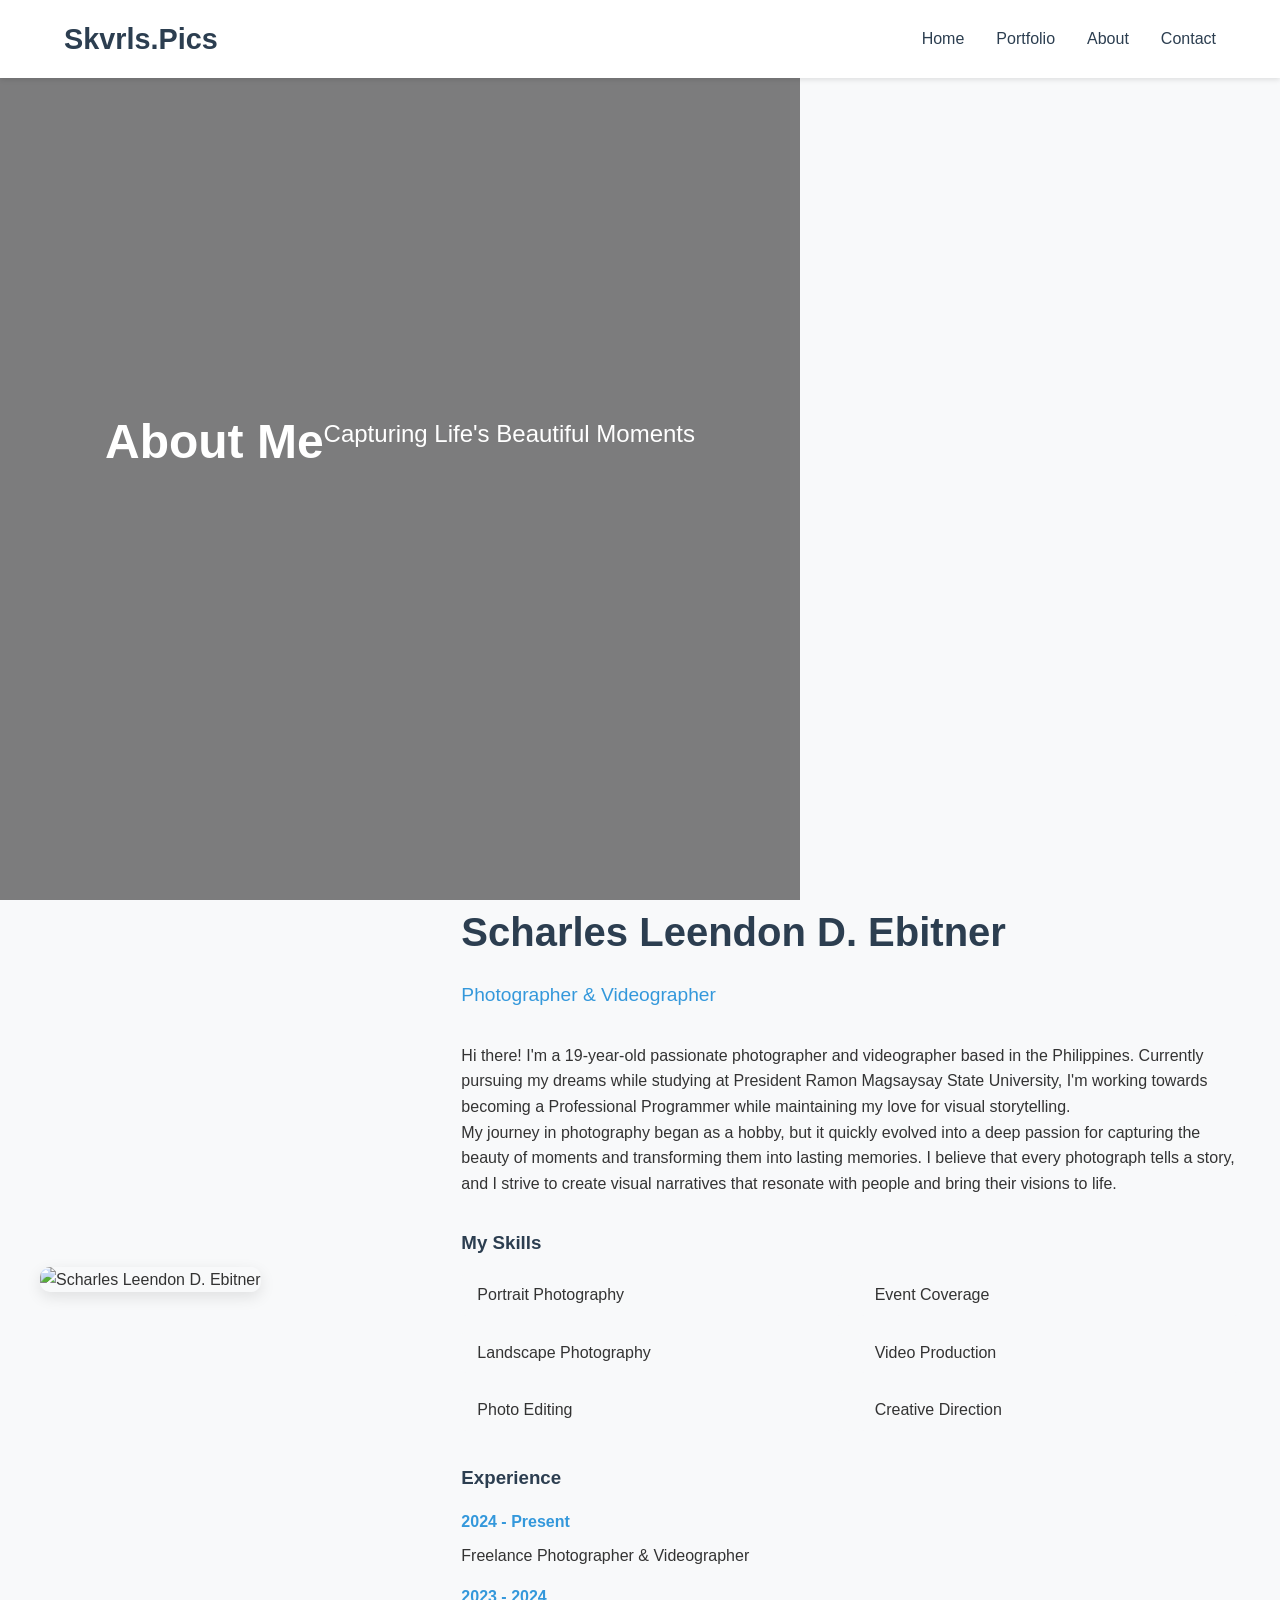
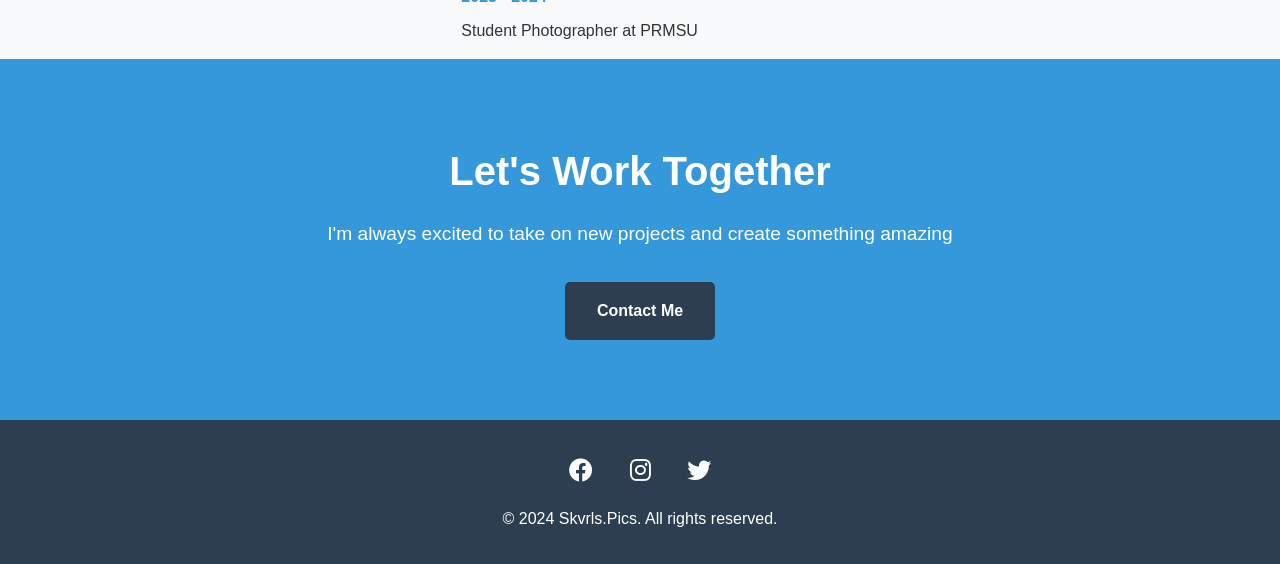
==== about.html @ 238830a1 "Add files via upload" ====
<!DOCTYPE html>
<html lang="en">
<head>
    <meta charset="utf-8">
    <title>About - Skvrls.Pics</title>
    <link rel="stylesheet" href="style.css">
    <link rel="stylesheet" href="https://cdnjs.cloudflare.com/ajax/libs/font-awesome/6.0.0/css/all.min.css">
</head>
<body>
    <nav class="navbar">
        <div class="nav-brand">
            <h1>Skvrls.Pics</h1>
        </div>
        <ul>
            <li><a href="index.html">Home</a></li>
            <li><a href="portfolio.html">Portfolio</a></li>
            <li><a href="about.html">About</a></li>
            <li><a href="contact.html">Contact</a></li>
        </ul>
    </nav>

    <main>
        <section class="about-hero">
            <h1>About Me</h1>
            <p>Capturing Life's Beautiful Moments</p>
        </section>

        <section class="about-content">
            <div class="about-image">
                <img src="https://via.placeholder.com/400x500" alt="Scharles Leendon D. Ebitner">
            </div>
            <div class="about-text">
                <h2>Scharles Leendon D. Ebitner</h2>
                <p class="subtitle">Photographer & Videographer</p>
                
                <div class="about-details">
                    <p>Hi there! I'm a 19-year-old passionate photographer and videographer based in the Philippines. Currently pursuing my dreams while studying at President Ramon Magsaysay State University, I'm working towards becoming a Professional Programmer while maintaining my love for visual storytelling.</p>
                    
                    <p>My journey in photography began as a hobby, but it quickly evolved into a deep passion for capturing the beauty of moments and transforming them into lasting memories. I believe that every photograph tells a story, and I strive to create visual narratives that resonate with people and bring their visions to life.</p>

                    <div class="skills">
                        <h3>My Skills</h3>
                        <ul>
                            <li>Portrait Photography</li>
                            <li>Event Coverage</li>
                            <li>Landscape Photography</li>
                            <li>Video Production</li>
                            <li>Photo Editing</li>
                            <li>Creative Direction</li>
                        </ul>
                    </div>

                    <div class="experience">
                        <h3>Experience</h3>
                        <div class="timeline">
                            <div class="timeline-item">
                                <h4>2024 - Present</h4>
                                <p>Freelance Photographer & Videographer</p>
                            </div>
                            <div class="timeline-item">
                                <h4>2023 - 2024</h4>
                                <p>Student Photographer at PRMSU</p>
                            </div>
                        </div>
                    </div>
                </div>
            </div>
        </section>

        <section class="cta-section">
            <h2>Let's Work Together</h2>
            <p>I'm always excited to take on new projects and create something amazing</p>
            <a href="contact.html" class="cta-button">Contact Me</a>
        </section>
    </main>

    <footer>
        <div class="social-links">
            <a href="#"><i class="fab fa-facebook"></i></a>
            <a href="#"><i class="fab fa-instagram"></i></a>
            <a href="#"><i class="fab fa-twitter"></i></a>
        </div>
        <p>&copy; 2024 Skvrls.Pics. All rights reserved.</p>
    </footer>
</body>
</html>
---- style.css ----
/* Reset and Base Styles */
* {
    padding: 0;
    margin: 0;
    box-sizing: border-box;
    font-family: 'Poppins', Arial, sans-serif;
}

body {
    margin: 0;
    background-color: #f8f9fa;
    color: #333;
    line-height: 1.6;
}

/* Navigation */
.navbar {
    background-color: #fff;
    padding: 1rem 5%;
    display: flex;
    justify-content: space-between;
    align-items: center;
    box-shadow: 0 2px 5px rgba(0,0,0,0.1);
    position: fixed;
    width: 100%;
    top: 0;
    z-index: 1000;
}

.nav-brand h1 {
    color: #2c3e50;
    font-size: 1.8rem;
    margin: 0;
}

.navbar ul {
    list-style-type: none;
    display: flex;
    gap: 2rem;
}

.navbar a {
    color: #2c3e50;
    text-decoration: none;
    font-weight: 500;
    transition: color 0.3s ease;
}

.navbar a:hover {
    color: #3498db;
}

/* Hero Section */
.hero, .portfolio-header, .about-hero, .contact-hero {
    height: 100vh;
    background: linear-gradient(rgba(0,0,0,0.5), rgba(0,0,0,0.5)), url('https://images.unsplash.com/photo-1516035069371-29a1b244cc32?ixlib=rb-1.2.1&auto=format&fit=crop&w=1950&q=80');
    background-size: cover;
    background-position: center;
    display: flex;
    align-items: center;
    justify-content: center;
    text-align: center;
    color: white;
    padding: 0 1rem;
}

.hero-content, .portfolio-header, .about-hero, .contact-hero {
    max-width: 800px;
}

.hero h2, .portfolio-header h1, .about-hero h1, .contact-hero h1 {
    font-size: 3rem;
    margin-bottom: 1rem;
    animation: fadeInUp 1s ease;
}

.hero p, .portfolio-header p, .about-hero p, .contact-hero p {
    font-size: 1.5rem;
    margin-bottom: 2rem;
    animation: fadeInUp 1s ease 0.3s;
}

/* About Section */
.about-section {
    padding: 5rem 10%;
    background-color: #fff;
}

.about-content {
    max-width: 1200px;
    margin: 0 auto;
    display: grid;
    grid-template-columns: 1fr 2fr;
    gap: 2rem;
    align-items: center;
}

.about-image img {
    width: 100%;
    border-radius: 10px;
    box-shadow: 0 5px 15px rgba(0,0,0,0.1);
}

.about-text h2 {
    color: #2c3e50;
    margin-bottom: 1rem;
    font-size: 2.5rem;
}

.subtitle {
    color: #3498db;
    font-size: 1.2rem;
    margin-bottom: 2rem;
}

.skills, .experience {
    margin-top: 2rem;
}

.skills h3, .experience h3 {
    color: #2c3e50;
    margin-bottom: 1rem;
}

.skills ul {
    list-style: none;
    display: grid;
    grid-template-columns: repeat(2, 1fr);
    gap: 1rem;
}

.skills li {
    padding: 0.5rem 1rem;
    background-color: #f8f9fa;
    border-radius: 5px;
}

.timeline {
    margin-top: 1rem;
}

.timeline-item {
    margin-bottom: 1rem;
}

.timeline-item h4 {
    color: #3498db;
    margin-bottom: 0.5rem;
}

/* Portfolio Section */
.portfolio-filters {
    text-align: center;
    margin: 2rem 0;
}

.filter-btn {
    padding: 0.5rem 1.5rem;
    margin: 0 0.5rem;
    background: none;
    border: 2px solid #3498db;
    color: #3498db;
    border-radius: 5px;
    cursor: pointer;
    transition: all 0.3s ease;
}

.filter-btn.active, .filter-btn:hover {
    background-color: #3498db;
    color: white;
}

.portfolio-grid {
    display: grid;
    grid-template-columns: repeat(auto-fit, minmax(300px, 1fr));
    gap: 2rem;
    padding: 2rem;
}

.portfolio-item {
    position: relative;
    overflow: hidden;
    border-radius: 10px;
    box-shadow: 0 5px 15px rgba(0,0,0,0.1);
}

.portfolio-item img {
    width: 100%;
    height: 300px;
    object-fit: cover;
    transition: transform 0.3s ease;
}

.portfolio-overlay {
    position: absolute;
    bottom: 0;
    left: 0;
    right: 0;
    background: linear-gradient(transparent, rgba(0,0,0,0.8));
    padding: 1rem;
    color: white;
    transform: translateY(100%);
    transition: transform 0.3s ease;
}

.portfolio-item:hover .portfolio-overlay {
    transform: translateY(0);
}

/* Contact Section */
.contact-content {
    display: grid;
    grid-template-columns: 1fr 2fr;
    gap: 4rem;
    max-width: 1200px;
    margin: 0 auto;
    padding: 5rem 10%;
}

.contact-info {
    background-color: #2c3e50;
    color: white;
    padding: 2rem;
    border-radius: 10px;
}

.info-item {
    display: flex;
    align-items: center;
    margin-bottom: 1.5rem;
}

.info-item i {
    margin-right: 1rem;
    font-size: 1.2rem;
}

.contact-form {
    background-color: white;
    padding: 2rem;
    border-radius: 10px;
    box-shadow: 0 5px 15px rgba(0,0,0,0.1);
}

.form-group {
    margin-bottom: 1.5rem;
}

.form-group label {
    display: block;
    margin-bottom: 0.5rem;
    color: #2c3e50;
}

.form-group input,
.form-group textarea {
    width: 100%;
    padding: 0.8rem;
    border: 1px solid #ddd;
    border-radius: 5px;
    font-size: 1rem;
}

/* FAQ Section */
.faq-section {
    padding: 5rem 10%;
    background-color: #f8f9fa;
}

.faq-grid {
    display: grid;
    grid-template-columns: repeat(auto-fit, minmax(300px, 1fr));
    gap: 2rem;
    margin-top: 2rem;
}

.faq-item {
    background-color: white;
    padding: 2rem;
    border-radius: 10px;
    box-shadow: 0 5px 15px rgba(0,0,0,0.1);
}

.faq-item h3 {
    color: #2c3e50;
    margin-bottom: 1rem;
}

/* CTA Section */
.cta-section {
    padding: 5rem 10%;
    text-align: center;
    background-color: #3498db;
    color: white;
}

.cta-section h2 {
    font-size: 2.5rem;
    margin-bottom: 1rem;
}

.cta-section p {
    font-size: 1.2rem;
    margin-bottom: 2rem;
}

/* Buttons */
.cta-button {
    display: inline-block;
    padding: 1rem 2rem;
    background-color: #2c3e50;
    color: white;
    text-decoration: none;
    border-radius: 5px;
    transition: background-color 0.3s ease;
    font-weight: bold;
    border: none;
    cursor: pointer;
}

.cta-button:hover {
    background-color: #1a252f;
}

/* Footer */
footer {
    background-color: #2c3e50;
    color: white;
    padding: 2rem;
    text-align: center;
}

.social-links {
    margin-bottom: 1rem;
}

.social-links a {
    color: white;
    font-size: 1.5rem;
    margin: 0 1rem;
    transition: color 0.3s ease;
}

.social-links a:hover {
    color: #3498db;
}

/* Animations */
@keyframes fadeInUp {
    from {
        opacity: 0;
        transform: translateY(20px);
    }
    to {
        opacity: 1;
        transform: translateY(0);
    }
}

/* Responsive Design */
@media (max-width: 768px) {
    .navbar {
        flex-direction: column;
        padding: 1rem;
    }

    .navbar ul {
        margin-top: 1rem;
        gap: 1rem;
    }

    .hero h2, .portfolio-header h1, .about-hero h1, .contact-hero h1 {
        font-size: 2rem;
    }

    .hero p, .portfolio-header p, .about-hero p, .contact-hero p {
        font-size: 1.2rem;
    }

    .about-content, .contact-content {
        grid-template-columns: 1fr;
        padding: 3rem 5%;
    }

    .skills ul {
        grid-template-columns: 1fr;
    }

    .portfolio-grid {
        grid-template-columns: 1fr;
    }
}
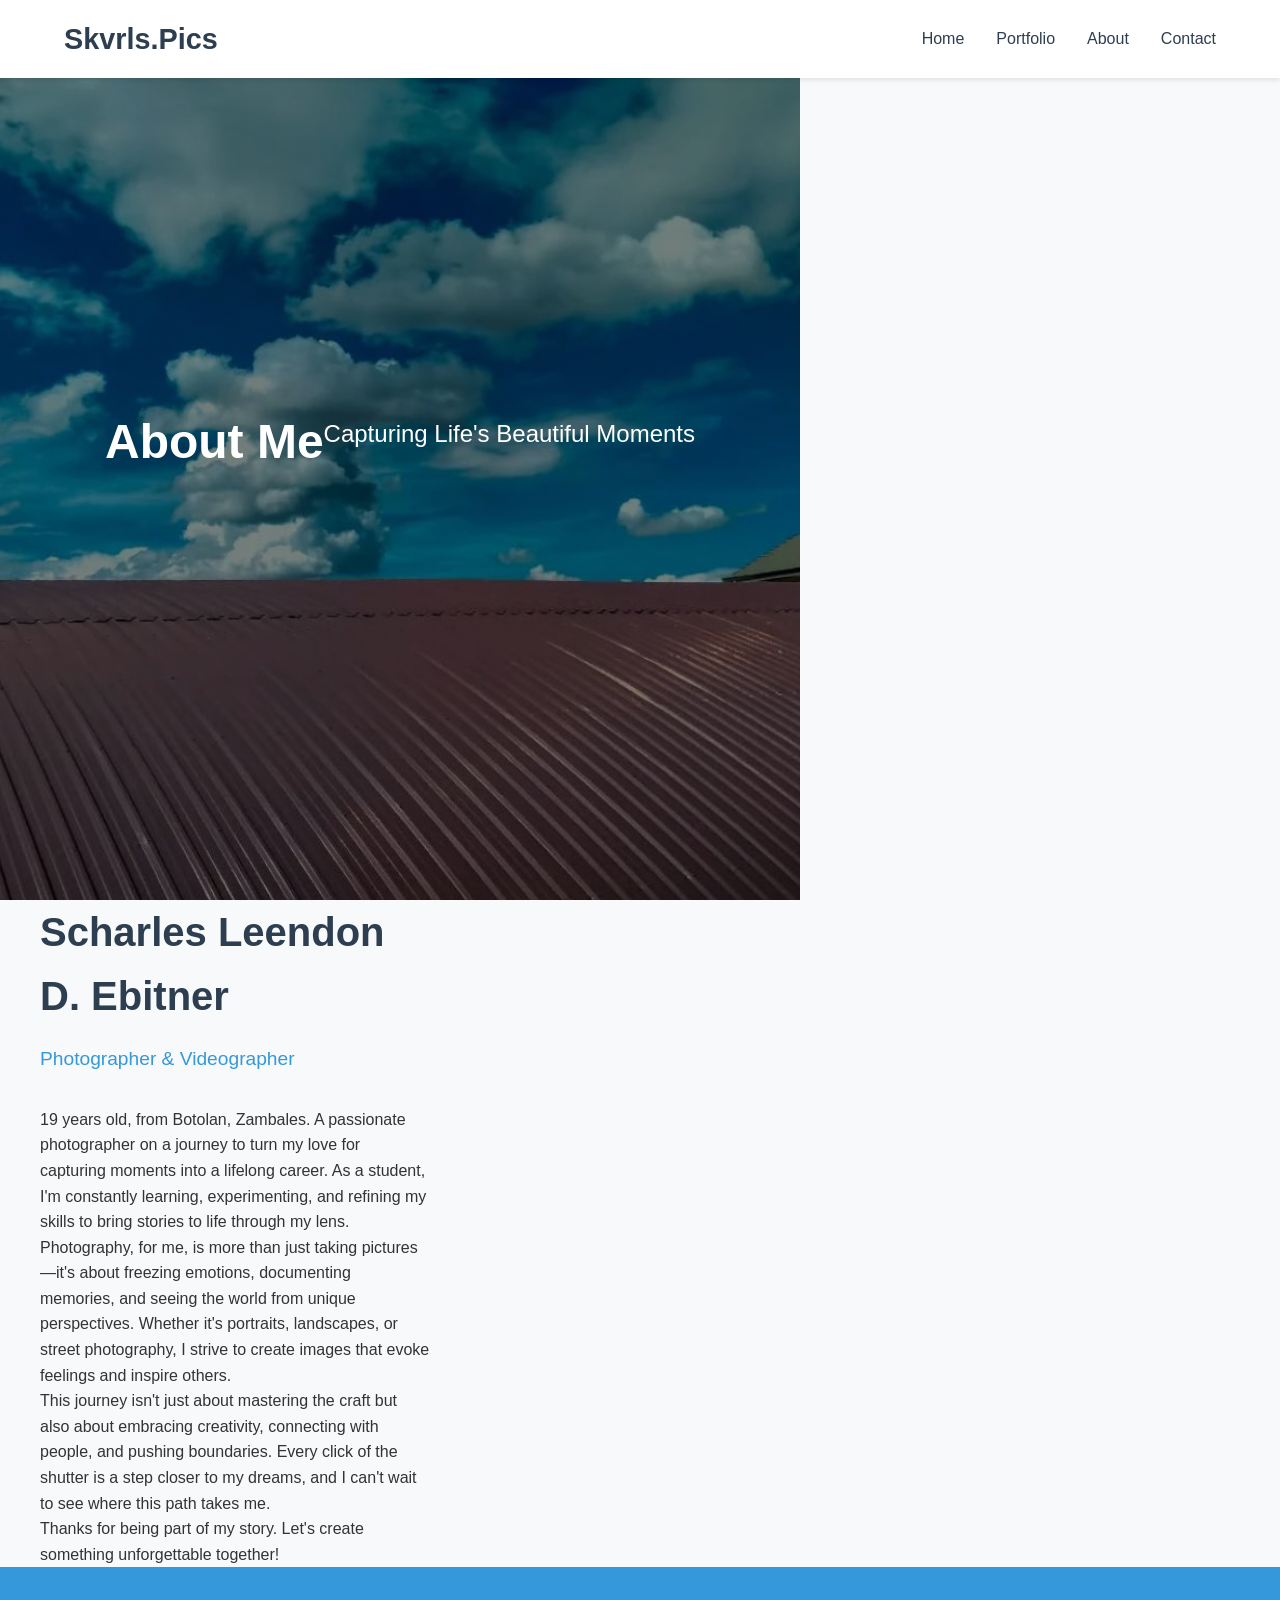
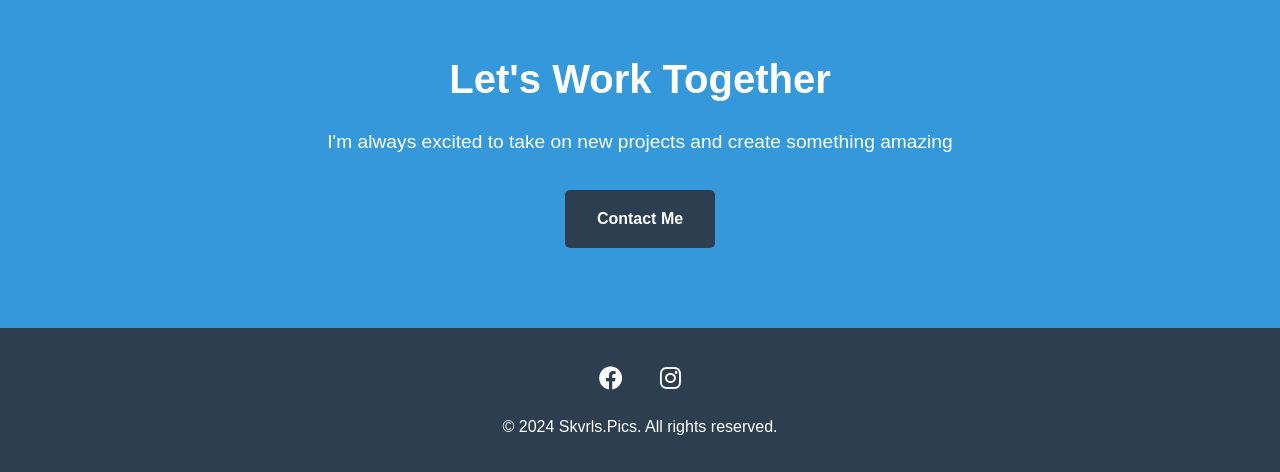
==== commit b2df5ea6: "Add files via upload" ====
--- a/about.html
+++ b/about.html
@@ -26,43 +26,18 @@
         </section>
 
         <section class="about-content">
-            <div class="about-image">
-                <img src="https://via.placeholder.com/400x500" alt="Scharles Leendon D. Ebitner">
-            </div>
             <div class="about-text">
                 <h2>Scharles Leendon D. Ebitner</h2>
                 <p class="subtitle">Photographer & Videographer</p>
                 
                 <div class="about-details">
-                    <p>Hi there! I'm a 19-year-old passionate photographer and videographer based in the Philippines. Currently pursuing my dreams while studying at President Ramon Magsaysay State University, I'm working towards becoming a Professional Programmer while maintaining my love for visual storytelling.</p>
+                    <p>19 years old, from Botolan, Zambales. A passionate photographer on a journey to turn my love for capturing moments into a lifelong career. As a student, I'm constantly learning, experimenting, and refining my skills to bring stories to life through my lens.</p>
                     
-                    <p>My journey in photography began as a hobby, but it quickly evolved into a deep passion for capturing the beauty of moments and transforming them into lasting memories. I believe that every photograph tells a story, and I strive to create visual narratives that resonate with people and bring their visions to life.</p>
+                    <p>Photography, for me, is more than just taking pictures—it's about freezing emotions, documenting memories, and seeing the world from unique perspectives. Whether it's portraits, landscapes, or street photography, I strive to create images that evoke feelings and inspire others.</p>
 
-                    <div class="skills">
-                        <h3>My Skills</h3>
-                        <ul>
-                            <li>Portrait Photography</li>
-                            <li>Event Coverage</li>
-                            <li>Landscape Photography</li>
-                            <li>Video Production</li>
-                            <li>Photo Editing</li>
-                            <li>Creative Direction</li>
-                        </ul>
-                    </div>
+                    <p>This journey isn't just about mastering the craft but also about embracing creativity, connecting with people, and pushing boundaries. Every click of the shutter is a step closer to my dreams, and I can't wait to see where this path takes me.</p>
 
-                    <div class="experience">
-                        <h3>Experience</h3>
-                        <div class="timeline">
-                            <div class="timeline-item">
-                                <h4>2024 - Present</h4>
-                                <p>Freelance Photographer & Videographer</p>
-                            </div>
-                            <div class="timeline-item">
-                                <h4>2023 - 2024</h4>
-                                <p>Student Photographer at PRMSU</p>
-                            </div>
-                        </div>
-                    </div>
+                    <p>Thanks for being part of my story. Let's create something unforgettable together!</p>
                 </div>
             </div>
         </section>
@@ -76,9 +51,8 @@
 
     <footer>
         <div class="social-links">
-            <a href="#"><i class="fab fa-facebook"></i></a>
-            <a href="#"><i class="fab fa-instagram"></i></a>
-            <a href="#"><i class="fab fa-twitter"></i></a>
+            <a href="https://www.facebook.com/ebitnerscharles"><i class="fab fa-facebook"></i></a>
+            <a href="https://www.instagram.com/skvrles?utm_source=ig_web_button_share_sheet&igsh=ZDNlZDc0MzIxNw=="><i class="fab fa-instagram"></i></a>
         </div>
         <p>&copy; 2024 Skvrls.Pics. All rights reserved.</p>
     </footer>
--- a/style.css
+++ b/style.css
@@ -53,7 +53,7 @@
 /* Hero Section */
 .hero, .portfolio-header, .about-hero, .contact-hero {
     height: 100vh;
-    background: linear-gradient(rgba(0,0,0,0.5), rgba(0,0,0,0.5)), url('https://images.unsplash.com/photo-1516035069371-29a1b244cc32?ixlib=rb-1.2.1&auto=format&fit=crop&w=1950&q=80');
+    background: linear-gradient(rgba(0,0,0,0.5), rgba(0,0,0,0.5)), url('skay.jpg');
     background-size: cover;
     background-position: center;
     display: flex;
